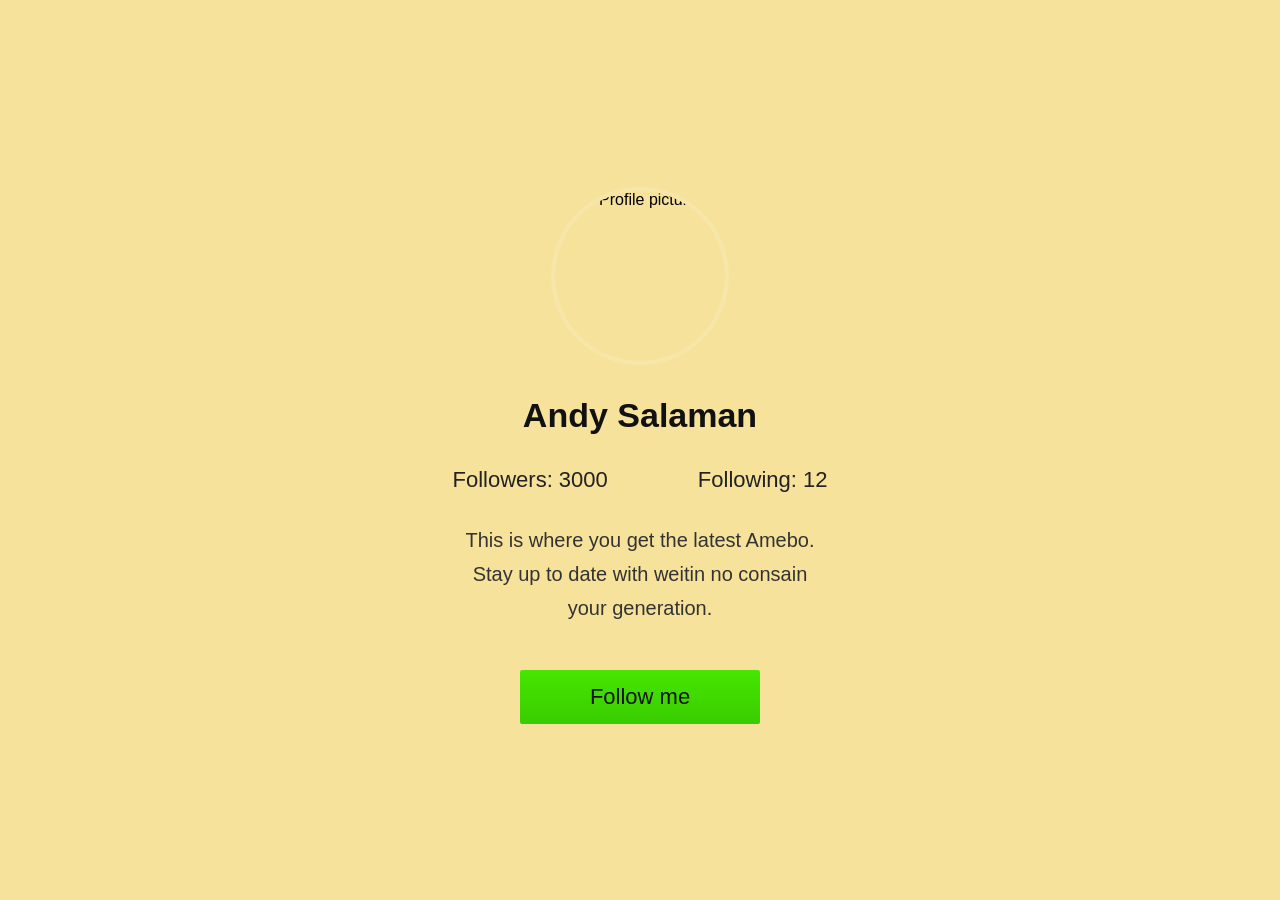
==== Preplexity.html @ f7840d6c "Rename Preplexity to Preplexity.html" ====
<!DOCTYPE html>
<html lang="en">
<head>
  <meta charset="UTF-8" />
  <meta name="viewport" content="width=device-width, initial-scale=1.0" />
  <title>Profile Card</title>
  <style>
    * {
      margin: 0;
      padding: 0;
      box-sizing: border-box;
      font-family: Arial, Helvetica, sans-serif;
    }

    body {
      min-height: 100vh;
      display: flex;
      align-items: center;
      justify-content: center;
      background: #f6e29a;
    }

    .card {
      width: 100%;
      max-width: 560px;
      min-height: 560px;
      background: #f6e29a;
      display: flex;
      flex-direction: column;
      align-items: center;
      justify-content: flex-start;
      padding: 55px 24px 40px;
      text-align: center;
    }

    .avatar {
      width: 170px;
      height: 170px;
      border-radius: 50%;
      object-fit: cover;
      margin-bottom: 35px;
      box-shadow: 0 0 0 4px rgba(255, 255, 255, 0.15);
    }

    h1 {
      font-size: 34px;
      font-weight: 700;
      color: #111;
      margin-bottom: 32px;
    }

    .stats {
      width: 100%;
      display: flex;
      justify-content: center;
      gap: 90px;
      font-size: 22px;
      color: #222;
      margin-bottom: 30px;
      flex-wrap: wrap;
    }

    .stats span {
      white-space: nowrap;
    }

    .bio {
      max-width: 430px;
      font-size: 20px;
      line-height: 1.7;
      color: #333;
      margin-bottom: 45px;
    }

    .follow-btn {
      border: none;
      outline: none;
      cursor: pointer;
      background: linear-gradient(180deg, #47e600, #39cc00);
      color: #111;
      font-size: 22px;
      padding: 14px 70px;
      border-radius: 2px;
      transition: transform 0.2s ease, opacity 0.2s ease;
    }

    .follow-btn:hover {
      transform: translateY(-2px);
      opacity: 0.95;
    }

    .follow-btn.following {
      background: linear-gradient(180deg, #7f7f7f, #5e5e5e);
      color: #fff;
    }

    @media (max-width: 600px) {
      .card {
        padding-top: 40px;
      }

      .avatar {
        width: 140px;
        height: 140px;
      }

      h1 {
        font-size: 28px;
      }

      .stats {
        gap: 35px;
        font-size: 18px;
      }

      .bio {
        font-size: 17px;
      }

      .follow-btn {
        font-size: 18px;
        padding: 12px 52px;
      }
    }
  </style>
</head>
<body>
  <div class="card">
    <img
      class="avatar"
      src="https://images.unsplash.com/photo-1494790108377-be9c29b29330?w=400&h=400&fit=crop"
      alt="Profile picture"
    />

    <h1>Andy Salaman</h1>

    <div class="stats">
      <span>Followers: 3000</span>
      <span>Following: 12</span>
    </div>

    <p class="bio">
      This is where you get the latest Amebo.<br />
      Stay up to date with weitin no consain<br />
      your generation.
    </p>

    <button class="follow-btn" id="followBtn">Follow me</button>
  </div>

  <script>
    const followBtn = document.getElementById('followBtn');
    let isFollowing = false;

    followBtn.addEventListener('click', () => {
      isFollowing = !isFollowing;

      if (isFollowing) {
        followBtn.textContent = 'Following';
        followBtn.classList.add('following');
      } else {
        followBtn.textContent = 'Follow me';
        followBtn.classList.remove('following');
      }
    });
  </script>
</body>
</html>
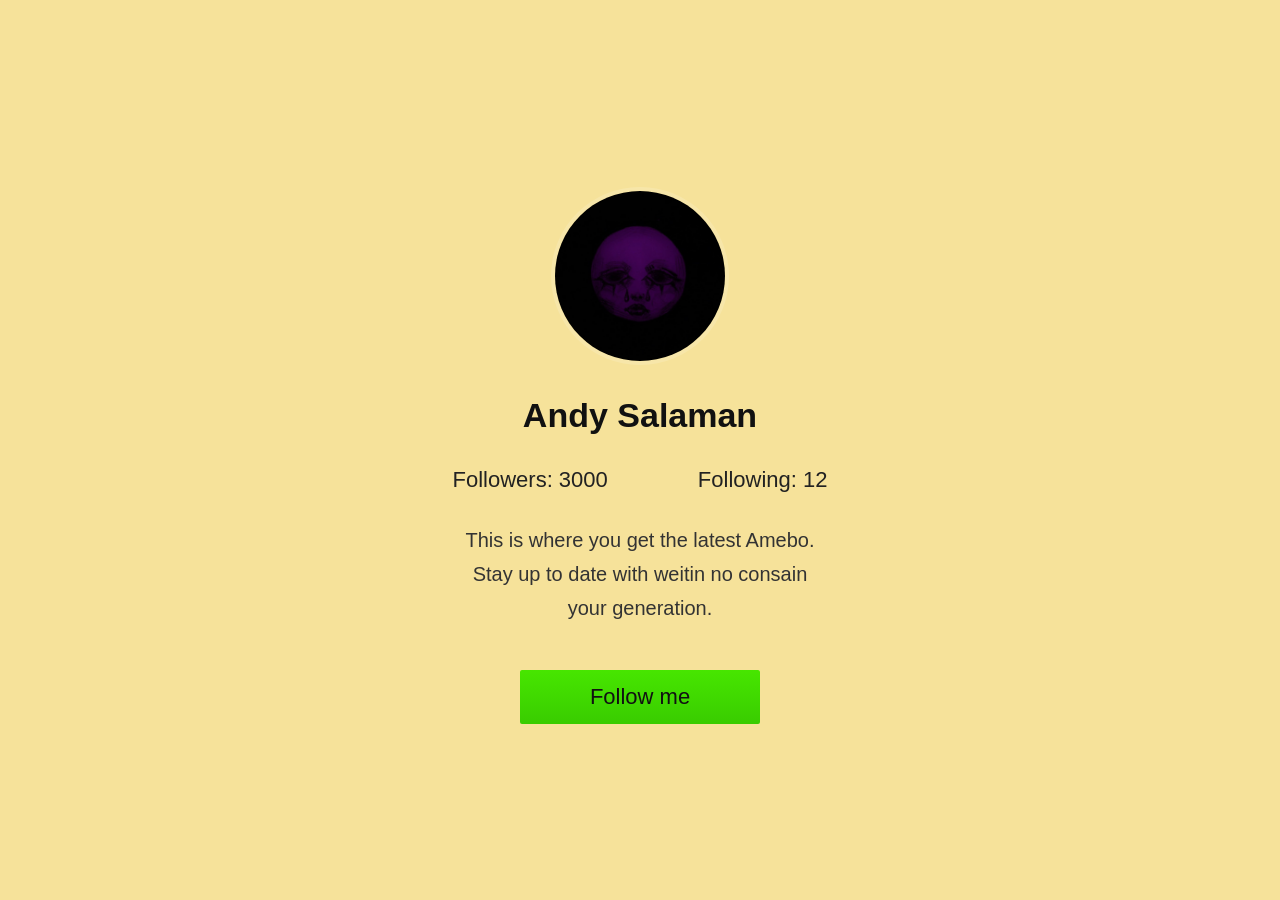
==== commit 3ea506f6: "Update Preplexity.html" ====
--- a/Preplexity.html
+++ b/Preplexity.html
@@ -128,7 +128,7 @@
   <div class="card">
     <img
       class="avatar"
-      src="https://images.unsplash.com/photo-1494790108377-be9c29b29330?w=400&h=400&fit=crop"
+      src="img/hero-bg.jpg"
       alt="Profile picture"
     />
 
